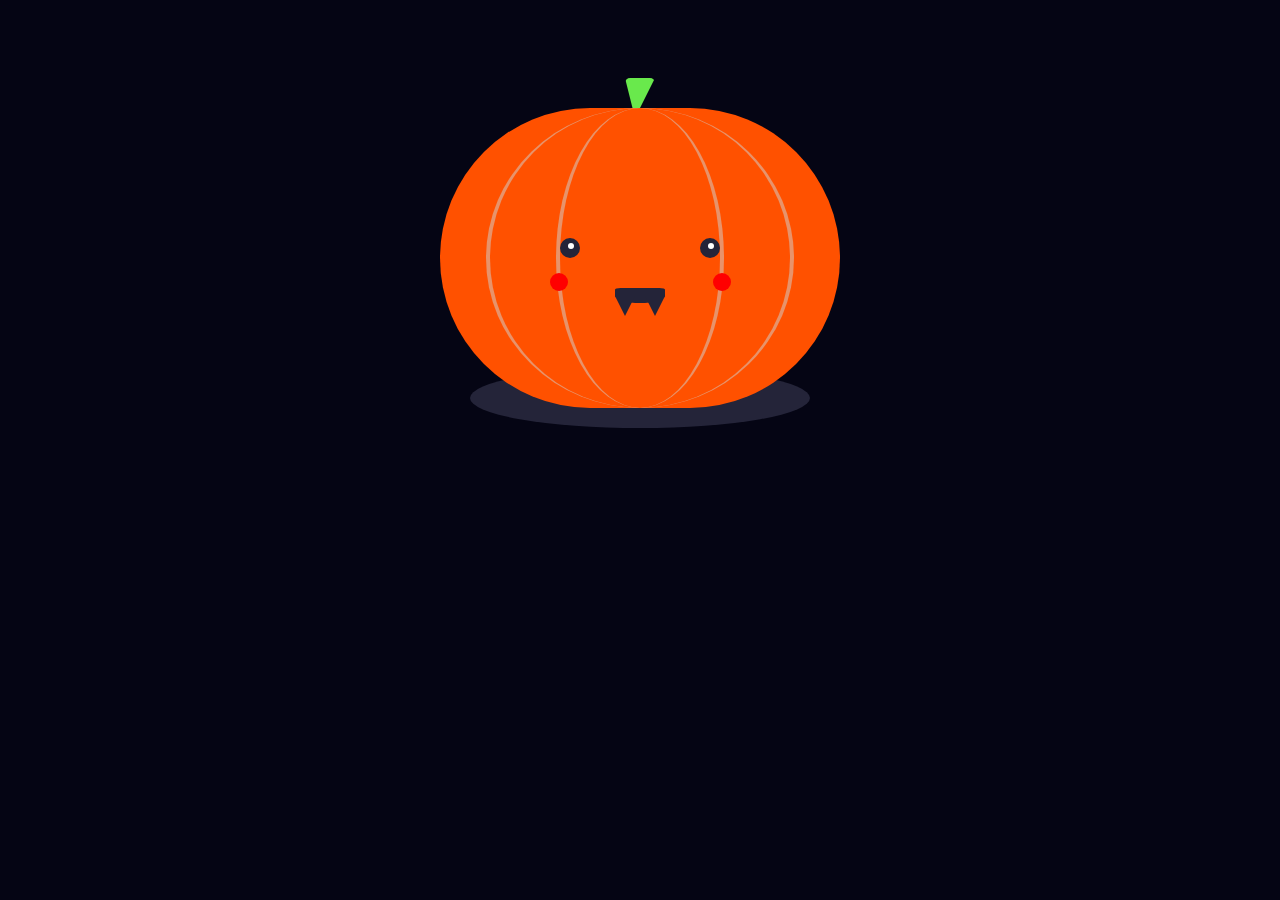
==== index.html @ fe26faf2 "first commit" ====
<!DOCTYPE html>
<html lang="pt-br">
<head>
  <meta charset="UTF-8">
  <meta http-equiv="X-UA-Compatible" content="IE=edge">
  <meta name="viewport" content="width=device-width, initial-scale=1.0">
  <link rel="stylesheet" href="style.css">
  <title>🎃 </title>
</head>
<body>
  <div class="stalk"></div>
<div class="pumpkin">
	<div class="stripesOutter">
		<div class="stripesInner">
			<div class="leftEye">
				<div class="eyeBall"></div>
			</div>
			<div class="blushLeft"></div>
			<div class="rightEye">
				<div class="eyeBall"></div>
			</div>
			<div class="blushRight"></div>
			<div class="mouth"></div>
		</div>
	</div>
</div>
<div class="shadow"></div>
</body>
</html>
---- style.css ----
body {
	animation: attack 10s infinite;
  background: #050514;
}

.stalk {
	width: 0;
	height: 0;
	border-left: 10px solid transparent;
	border-right: 20px solid transparent;
	border-top: 40px solid #69e94c;
	border-radius: 5px;
	margin: 0 auto;
	transform: translateY(70px);
}

.pumpkin {
	padding-top: 0;
	width: 400px;
	height: 300px;
	background: #ff5100;
	margin: 0 auto;
	margin-top: 60px;
	border-radius: 160px;
	position: relative;
	z-index: 1;
}

.stripesOutter {
	height: 300px;
	width: 300px;
	border-left: solid 4px #e7936b;
	border-right: solid 4px #e7936b;
	border-radius: 50%;
	margin: 0 auto;
}

.stripesInner {
	height: 300px;
	width: 160px;
	border-left: solid 4px #e7936b;
	border-right: solid 4px #e7936b;
	border-radius: 50%;
	margin: 0 auto;
}

.leftEye {
	width: 20px;
	height: 20px;
	border-radius: 50%;
	background: #242439;
	top: 130px;
	animation: blink 10s infinite;
	position: relative;
}

.rightEye {
	width: 20px;
	height: 20px;
	border-radius: 50%;
	background: #242439;
	animation: blink 10s infinite;
	left: 140px;
	top: 110px;
	position: relative;
}

.eyeBall {
	width: 6px;
	height: 6px;
	border-radius: 50%;
	background: #ffffff;
	transform: translateY(5px) translateX(8px);
	position: relative;
}

.blushLeft {
	width: 18px;
	height: 18px;
	border-radius: 50%;
	background: red;
	top: 165px;
	left: 110px;
	position: absolute;
	animation: blushGone 10s infinite;
}

.blushRight {
	width: 18px;
	height: 18px;
	border-radius: 50%;
	background: red;
	top: 165px;
	left: 273px;
	position: absolute;
	animation: blushGone 10s infinite;
}


.mouth {
	width: 50px;
	height: 15px;
	background: #242439;
	border-radius: 20% 20% 90% 90%;
	transform: translateX(55px) translateY(140px);
}

.mouth:after {
	content: "";
	width: 0;
	height: 0;
	position:absolute;
	top:8px;
	left:0;
	border-left: 10px solid transparent;
	border-right: 10px solid transparent;
	border-top: 20px solid #242439;
	animation: teethShow 10s infinite;
}

.mouth:before {
	content: "";
	width: 0;
	height: 0;
	position:absolute;
	top: 8px;
	right: 0;
	border-left: 10px solid transparent;
	border-right: 10px solid transparent;
	border-top: 20px solid #242439;
	animation: teethShow 10s infinite;
}

.shadow {
	width: 340px;
	height: 60px;
	background: #242439;
	margin: 0 auto;
	border-radius: 80%;
	transform: translateY(-40px);
}
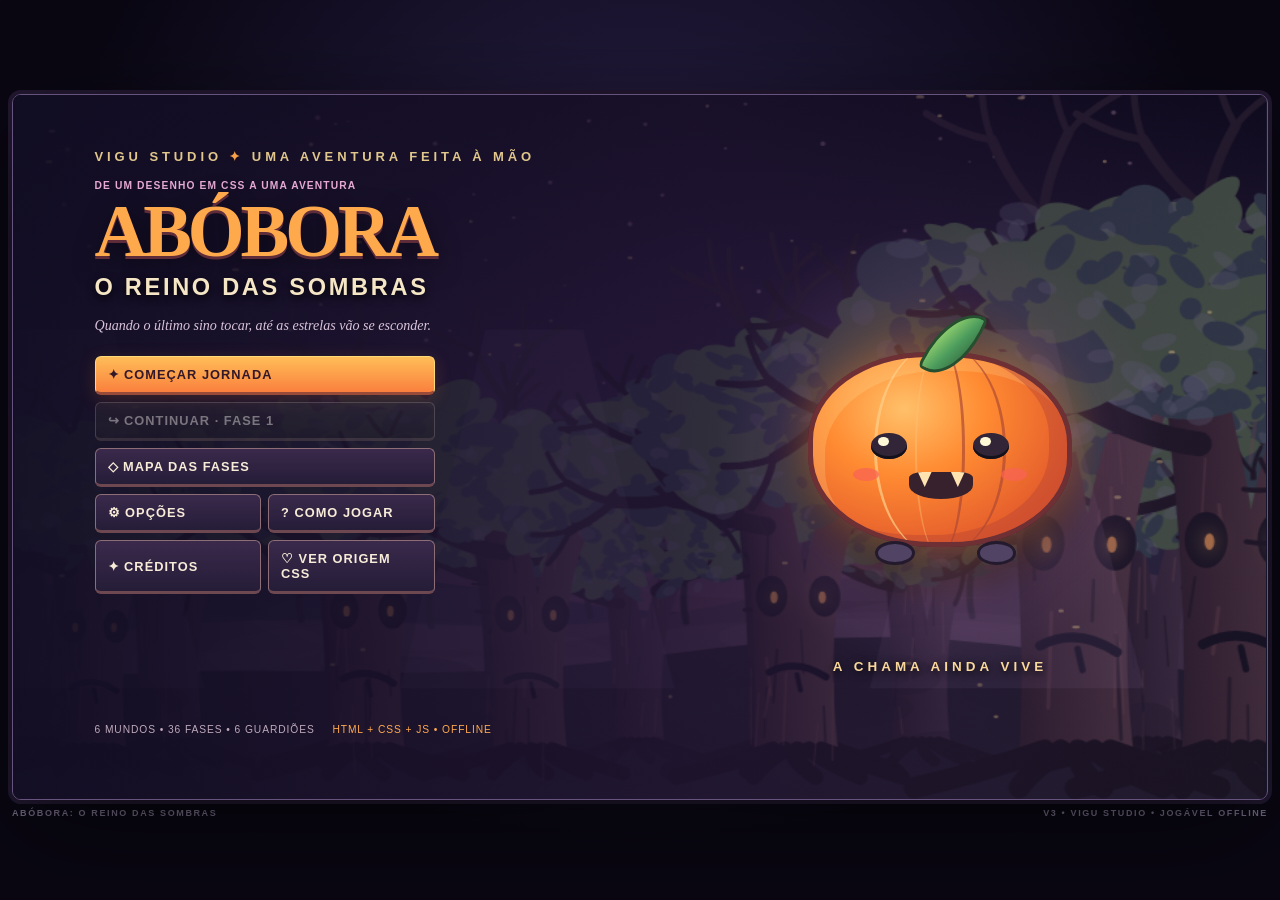
==== commit 64bca85c: "feat: Halloween Pumpkin V3 - Horror Platformer Evolution" ====
--- a/index.html
+++ b/index.html
@@ -1,29 +1,19 @@
-<!DOCTYPE html>
-<html lang="pt-br">
+<!doctype html>
+<html lang="pt-BR">
 <head>
-  <meta charset="UTF-8">
-  <meta http-equiv="X-UA-Compatible" content="IE=edge">
-  <meta name="viewport" content="width=device-width, initial-scale=1.0">
-  <link rel="stylesheet" href="style.css">
-  <title>🎃 </title>
+<meta charset="utf-8"><meta name="viewport" content="width=device-width,initial-scale=1,viewport-fit=cover,user-scalable=no"><meta name="theme-color" content="#110d1e">
+<meta name="description" content="ABÓBORA: O Reino das Sombras — uma aventura 2D de Halloween feita com HTML, CSS e JavaScript puros. Jogue offline, sem instalação.">
+<title>ABÓBORA: O Reino das Sombras — Vigu Studio V3</title><link rel="icon" href="assets/favicon.svg" type="image/svg+xml"><link rel="stylesheet" href="css/style.css">
 </head>
-<body>
-  <div class="stalk"></div>
-<div class="pumpkin">
-	<div class="stripesOutter">
-		<div class="stripesInner">
-			<div class="leftEye">
-				<div class="eyeBall"></div>
-			</div>
-			<div class="blushLeft"></div>
-			<div class="rightEye">
-				<div class="eyeBall"></div>
-			</div>
-			<div class="blushRight"></div>
-			<div class="mouth"></div>
-		</div>
-	</div>
-</div>
-<div class="shadow"></div>
-</body>
-</html>+<body><main id="app"><div id="viewport" aria-label="Jogo de plataforma ABÓBORA: O Reino das Sombras"><canvas id="screen" width="960" height="540" aria-label="Cenário interativo do jogo"></canvas>
+<section id="menu" class="panel menu">
+ <div class="menu-left"><p class="eyebrow">VIGU STUDIO <span>✦</span> UMA AVENTURA FEITA À MÃO</p><div class="brand-tag">DE UM DESENHO EM CSS A UMA AVENTURA</div><h1>ABÓBORA <small>O REINO DAS SOMBRAS</small></h1><p class="tagline">Quando o último sino tocar, até as estrelas vão se esconder.</p><div class="controls-menu"><button id="newGame" class="primary">✦ COMEÇAR JORNADA</button><button id="continueGame">↪ CONTINUAR <span id="continueText"></span></button><button id="worldMap">◇ MAPA DAS FASES</button><div class="dual"><button id="settings">⚙ OPÇÕES</button><button id="help">? COMO JOGAR</button></div><div class="dual"><button id="credits">✦ CRÉDITOS</button><button id="original">♡ VER ORIGEM CSS</button></div></div><p class="menu-foot">6 MUNDOS • 36 FASES • 6 GUARDIÕES <span>HTML + CSS + JS • OFFLINE</span></p></div>
+ <div class="menu-hero"><div class="hero-halo"></div><div class="pumpkin-css" aria-hidden="true"><div class="leaf"></div><div class="pumpkin-body"><div class="stripe stripe-a"></div><div class="stripe stripe-b"></div><div class="pumpkin-eye eye-a"><b></b></div><div class="pumpkin-eye eye-b"><b></b></div><div class="cheek cheek-a"></div><div class="cheek cheek-b"></div><div class="pumpkin-mouth"><i></i><i></i></div></div><div class="little-feet"><span></span><span></span></div></div><div class="hero-caption">A CHAMA AINDA VIVE</div></div>
+ </section>
+ <div id="hud" class="hud hidden"><div class="hud-left"><div id="hearts" class="hearts">♥ ♥ ♥ ♥ ♥</div><div class="flame-meter"><span>✦ CHAMA</span><div><i id="flameBar"></i></div></div></div><div class="hud-mid"><span id="worldName">FLORESTA ASSOMBRADA</span><strong id="levelName">A primeira faísca</strong></div><div class="hud-right"><div class="souls">✧ <span id="souls">0/3</span></div><div class="candy">◆ <span id="candy">0</span></div><button id="pause" title="Pausar">Ⅱ</button></div><div id="hint" class="hint"></div><div id="notice" class="notice"></div></div>
+ <section id="modal" class="panel modal hidden"><div class="modal-box"><div class="modal-label" id="modalTag">PAUSA</div><h2 id="modalTitle">O vento silenciou</h2><p id="modalDesc"></p><div id="modalContent" class="modal-content"></div><div id="modalButtons" class="modal-buttons"></div></div></section>
+ <div id="touch" class="touch hidden"><div class="touch-l"><button data-action="left">◀</button><button data-action="right">▶</button></div><div class="touch-r"><button data-action="interact">E</button><button data-action="flame">✦</button><button data-action="attack">⚔</button><button data-action="dash">⇢</button><button data-action="jump" class="touch-jump">↑</button></div></div>
+ <div id="fatal" class="fatal hidden"><h2>Não foi possível iniciar</h2><p id="fatalText"></p></div>
+</div><footer class="outer-footer">ABÓBORA: O REINO DAS SOMBRAS <span>V3 • VIGU STUDIO • JOGÁVEL OFFLINE</span></footer></main>
+<script defer src="js/config.js"></script><script defer src="js/levels.js"></script><script defer src="js/audio.js"></script><script defer src="js/input.js"></script><script defer src="js/physics.js"></script><script defer src="js/art.js"></script><script defer src="js/render.js"></script><script defer src="js/ui.js"></script><script defer src="js/game.js"></script><script defer src="js/main.js"></script>
+</body></html>
--- a/css/style.css
+++ b/css/style.css
@@ -0,0 +1,2 @@
+:root{color-scheme:dark;--gold:#fbd888;--orange:#ff993c;--purple:#8266bb;--ink:#160f29}*{box-sizing:border-box}html,body{margin:0;min-height:100%;background:#0a0711;color:#f8ecd8;font-family:Trebuchet MS,Arial,sans-serif}body{overflow-x:hidden;background:radial-gradient(ellipse at 50% 30%,#292048 0%,#0a0713 65%)}button{color:inherit;font:inherit;cursor:pointer;touch-action:manipulation}button:focus-visible{outline:2px solid #fbd888;outline-offset:3px}#app{min-height:100vh;display:flex;align-items:center;justify-content:center;flex-direction:column;padding:12px 12px 0}#viewport{position:relative;width:min(100%,calc((100vh - 46px) * 16 / 9),1500px);aspect-ratio:16/9;overflow:hidden;background:#18152f;border:1px solid #66537e;box-shadow:0 30px 110px #0009,0 0 0 4px #231932;border-radius:9px}canvas{position:absolute;inset:0;width:100%;height:100%;object-fit:contain;image-rendering:auto}.hidden{display:none!important}.panel{position:absolute;inset:0;z-index:3}.menu{display:grid;grid-template-columns:55% 45%;padding:4.3% 6.5%;background:linear-gradient(93deg,#110d23ed 0%,#1c112dbd 53%,#120d2022 100%);overflow:hidden}.menu-left{position:relative;z-index:2;max-width:570px}.eyebrow{font-size:clamp(8px,1.02vw,13px);letter-spacing:.3em;color:#e1c78b;font-weight:900;margin:0 0 16px}.eyebrow span{color:#f9a147}.brand-tag{font-size:clamp(7px,.8vw,11px);color:#e5a9d3;letter-spacing:.11em;font-weight:800;margin-bottom:8px}h1{font-family:Georgia,serif;margin:0;color:#ffa94d;font-size:clamp(34px,5.7vw,84px);line-height:.9;letter-spacing:-.055em;text-shadow:0 3px 0 #5f2c39,0 8px 25px #0008}h1 small{display:block;font-family:Trebuchet MS,Arial,sans-serif;margin-top:11px;color:#f5e6c5;font-size:clamp(12px,1.84vw,28px);letter-spacing:.115em;line-height:1.1;text-shadow:0 3px 9px #000}.tagline{font-family:Georgia,serif;color:#d9c4da;font-style:italic;font-size:clamp(9px,1.1vw,16px);margin:16px 0 22px}.controls-menu{display:flex;flex-direction:column;gap:7px;width:min(100%,340px)}.controls-menu button,.modal-buttons button,.modal-content button{border:1px solid #8d6e77;border-bottom:3px solid #6d4851;border-radius:6px;background:linear-gradient(#3a294b,#251d38);font-size:clamp(9px,1vw,14px);font-weight:900;letter-spacing:.08em;padding:10px 12px;text-align:left;transition:background .15s,transform .15s;min-height:30px}.controls-menu button:hover,.modal-buttons button:hover,.modal-content button:hover{background:#735174;transform:translateY(-1px)}.controls-menu .primary,.modal-buttons .primary{background:linear-gradient(#ffbd58,#fa803d);color:#321829;border-color:#ffdb77;border-bottom-color:#994b39;box-shadow:0 4px 17px #ff8a342d}.controls-menu .primary:hover,.modal-buttons .primary:hover{background:#ffd77e;color:#321829}.dual{display:flex;gap:7px}.dual button{flex:1}.menu-foot{position:absolute;bottom:0;font-size:clamp(7px,.8vw,11px);color:#bfa9bb;letter-spacing:.09em;white-space:nowrap}.menu-foot span{color:#ffa94d;margin-left:14px}.menu-hero{position:relative;display:grid;place-items:center}.hero-halo{position:absolute;width:92%;aspect-ratio:1;border-radius:50%;background:radial-gradient(circle,#ffc66680 0%,#ff863a39 25%,#9e61941a 51%,transparent 70%);animation:halo 4s ease-in-out infinite}.hero-caption{position:absolute;bottom:12%;color:#fad89b;font-size:clamp(8px,1.05vw,16px);letter-spacing:.3em;font-weight:900;text-shadow:0 2px 8px #000}.pumpkin-css{position:relative;width:min(22vw,320px);height:min(20vw,295px);animation:float 3.2s ease-in-out infinite;filter:drop-shadow(0 20px 20px #0006)}.pumpkin-body{position:absolute;inset:13% 3% 11%;background:radial-gradient(ellipse at 36% 28%,#ffc069 0%,#ff8b32 35%,#df532b 83%,#9b3e3f 100%);border:5px solid #6e3035;border-radius:45% 47% 46% 47%;box-shadow:inset -18px -7px 0 #b9453270,inset 12px 14px 0 #ffe8a333,0 0 38px #ed8b5070;overflow:hidden}.stripe{position:absolute;top:-7%;bottom:-7%;width:52%;border-radius:50%;border-left:3px solid #ffce87bb;border-right:3px solid #ab4834a9;left:24%}.stripe-b{left:40%;width:20%;border-left:2px solid #ffc47b66}.leaf{z-index:2;position:absolute;left:47%;top:-5%;height:29%;width:15%;border-radius:90% 10% 80% 10%;transform:rotate(27deg);background:linear-gradient(110deg,#bef179,#4c9c5d 57%,#2f5b38);border:3px solid #264f30}.pumpkin-eye{position:absolute;top:41%;width:14%;height:14%;background:#322537;border-radius:49%;box-shadow:inset 0 -3px #14111b}.pumpkin-eye b{position:absolute;left:20%;top:14%;width:30%;height:35%;border-radius:50%;background:#fff8d7}.eye-a{left:23%}.eye-b{right:23%}.cheek{position:absolute;top:60%;width:10%;height:7%;border-radius:50%;background:#fa6354ba}.cheek-a{left:16%}.cheek-b{right:16%}.pumpkin-mouth{position:absolute;top:62%;left:38%;width:25%;height:15%;background:#36212d;border-radius:30% 30% 70% 70%;overflow:hidden}.pumpkin-mouth i{position:absolute;top:0;width:22%;height:55%;background:#ffe3b1;clip-path:polygon(0 0,100% 0,50% 100%)}.pumpkin-mouth i:first-child{left:13%}.pumpkin-mouth i:last-child{right:13%}.little-feet{position:absolute;bottom:4%;left:27%;width:50%;display:flex;justify-content:space-between}.little-feet span{width:28%;height:24px;background:#514363;border:3px solid #241a2e;border-radius:50%}.hud{position:absolute;z-index:2;inset:0;pointer-events:none}.hud-left{position:absolute;left:2%;top:2%;width:190px;padding:8px 12px;background:#130d24a9;border:2px solid #e5ab7390;border-radius:11px;box-shadow:0 4px 15px #0009;backdrop-filter:blur(4px)}.hearts{color:#ff7972;letter-spacing:.09em;font-size:22px;text-shadow:1px 2px 0 #842b48}.flame-meter{display:flex;align-items:center;gap:7px;font-size:10px;font-weight:bold;color:#fee0a7}.flame-meter>div{flex:1;height:9px;border:1px solid #dbaf75;border-radius:8px;background:#1c172a;overflow:hidden}.flame-meter i{display:block;background:linear-gradient(90deg,#ff9637,#ffd277);height:100%;width:100%}.hud-mid{position:absolute;left:50%;top:2%;transform:translateX(-50%);text-align:center;text-shadow:1px 3px 6px #000;white-space:nowrap}.hud-mid span{display:block;color:#f8db9b;font-size:11px;letter-spacing:.18em}.hud-mid strong{font-family:Georgia,serif;font-size:19px}.hud-right{position:absolute;right:2%;top:2%;display:flex;gap:10px;align-items:center;border:2px solid #e4b47591;padding:5px 9px;background:#130d24c9;border-radius:10px;font-weight:bold}.souls{color:#ffe4aa}.candy{color:#f9a75c}.hud-right button{pointer-events:auto;background:#edb36e;color:#21192a;border:0;border-radius:5px;font-weight:bold}.hint{position:absolute;left:50%;bottom:8%;transform:translateX(-50%);border-radius:9px;padding:7px 14px;background:#22162bcf;color:#fff1d1;font-size:12px;white-space:nowrap;text-shadow:0 1px #000}.hint:empty{display:none}.notice{position:absolute;top:16%;left:50%;transform:translateX(-50%) translateY(-8px);padding:12px 22px;min-width:200px;background:#291a3be6;border:2px solid #dea96f;border-radius:9px;font-weight:bold;font-size:15px;color:#ffe2a1;text-align:center;opacity:0;transition:.25s}.notice.show{opacity:1;transform:translateX(-50%)}.modal{display:grid;place-items:center;background:#0c091bbf;backdrop-filter:blur(6px)}.modal-box{width:min(88%,550px);max-height:88%;overflow:auto;padding:30px;background:linear-gradient(150deg,#342345,#151328);border:2px solid #b18a7a;border-radius:14px;box-shadow:0 18px 65px #000b}.modal-label{letter-spacing:.25em;color:#e9aa77;font-size:12px;font-weight:bold}.modal-box h2{font-family:Georgia,serif;color:#ffcb7d;font-size:clamp(20px,3vw,34px);margin:11px 0}.modal-box p{font-size:14px;line-height:1.5;color:#dccde1}.modal-content{max-height:32vh;overflow:auto}.modal-buttons{display:flex;flex-wrap:wrap;gap:10px;margin-top:22px}.modal-buttons button{flex:1;text-align:center;min-width:110px}.world-grid{display:grid;grid-template-columns:repeat(3,1fr);gap:8px;margin-top:15px}.world-grid button{text-align:left;min-height:70px;font-size:12px}.world-grid button span{display:block;opacity:.65;font-size:10px;margin-top:4px}.world-grid button:disabled{cursor:not-allowed;opacity:.35}.setting{margin:9px 0;display:flex;gap:10px;align-items:center;justify-content:space-between;font-size:13px}.setting select,.setting input{max-width:140px;background:#261a33;color:#ffe9cd;border:1px solid #c6947b;border-radius:4px;padding:5px}.touch{position:absolute;z-index:3;inset:0;pointer-events:none;display:flex;align-items:end;justify-content:space-between;padding:10px}.touch-l,.touch-r{display:flex;gap:5px;align-items:end}.touch button{pointer-events:auto;border:2px solid #e5c28ba8;background:#291d438f;border-radius:14px;width:50px;height:50px;font-weight:900;font-size:19px;touch-action:none;user-select:none}.touch-jump{width:62px!important;height:62px!important}.touch button.pressed{background:#efa85caa}.fatal{position:absolute;z-index:10;inset:0;background:#160c23;padding:30px}.outer-footer{display:flex;gap:30px;justify-content:space-between;width:min(100%,1500px);margin-top:8px;color:#796f89;font-weight:bold;letter-spacing:.18em;font-size:9px}@keyframes float{50%{transform:translateY(-12px) rotate(-2deg)}}@keyframes halo{50%{transform:scale(1.08);opacity:.65}}@media(pointer:coarse){.touch:not(.hidden){display:flex}}@media(pointer:fine){.touch{display:none!important}}@media(max-width:760px){#app{padding:0}#viewport{width:100vw;border:0;border-radius:0}.menu{padding:4% 5%;grid-template-columns:62% 38%}.menu .tagline{margin:6px 0}.menu .eyebrow{margin-bottom:5px}.menu .controls-menu{gap:3px}.controls-menu button{padding:5px 8px}.menu-foot{display:none}.hero-caption{display:none}.hud-left{width:126px;padding:5px}.hearts{font-size:14px}.hud-mid strong{font-size:11px}.hud-mid span{font-size:8px}.hud-right{gap:4px;font-size:11px;padding:3px}.hint{bottom:14%;font-size:9px}.outer-footer{display:none}}@media(max-height:520px){#app{padding:0}#viewport{width:min(100vw,calc(100vh * 16 / 9));border-radius:0}.menu .tagline{margin:5px 0}.menu .eyebrow{margin-bottom:5px}.controls-menu{gap:4px}.controls-menu button{padding:5px 8px}.outer-footer{display:none}}
+.controls-menu button:disabled{opacity:.45;filter:saturate(.4);cursor:not-allowed}.controls-menu button:disabled:hover{transform:none;background:linear-gradient(#3a294b,#251d38)}
